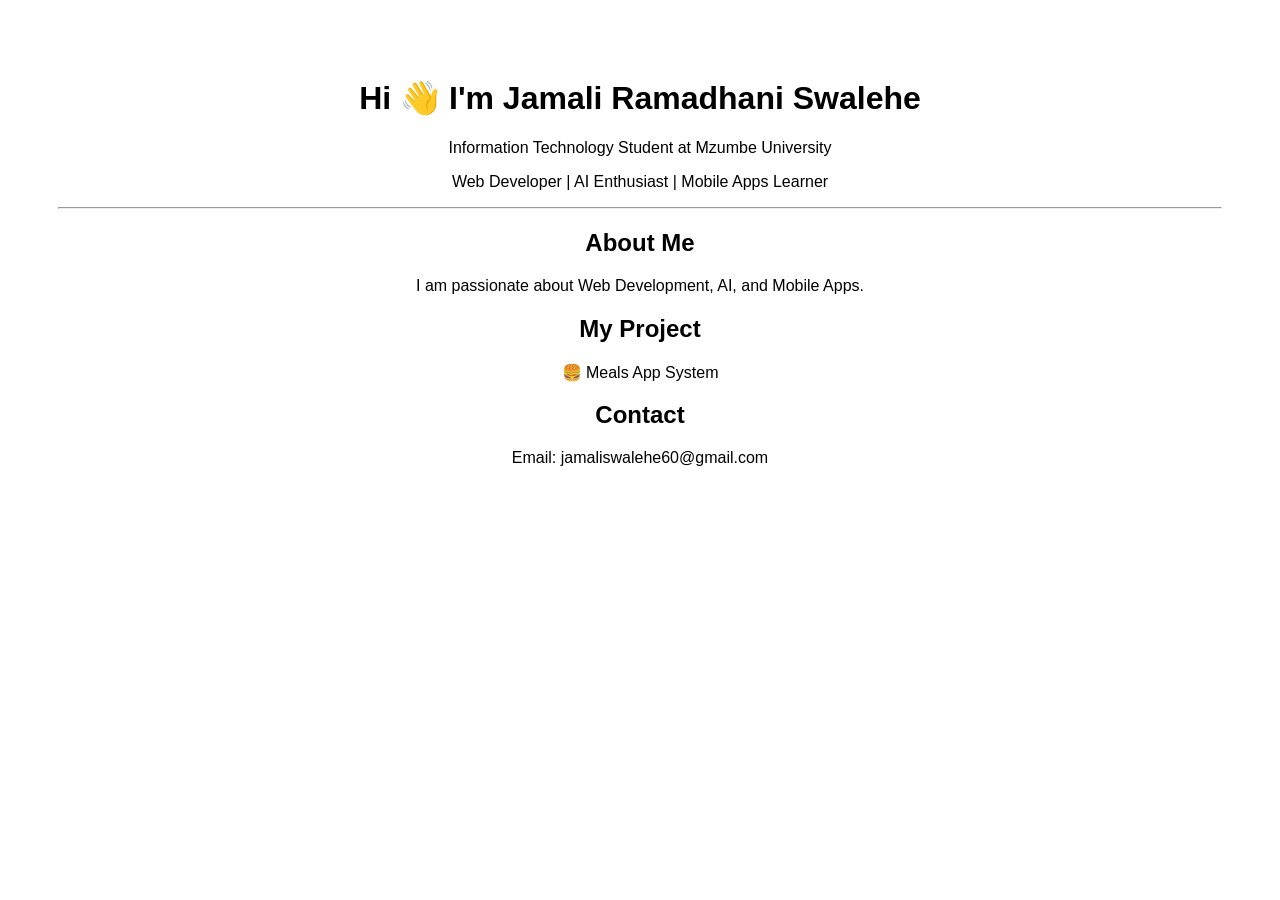
==== index.html @ 50648a1a "update files with content" ====
<!DOCTYPE html>
<html lang="en">
<head>
    <meta charset="UTF-8">
    <title>Jamali Portfolio</title>
</head>
<body style="font-family: Arial; text-align:center; padding:50px;">

    <h1>Hi 👋 I'm Jamali Ramadhani Swalehe</h1>

    <p>Information Technology Student at Mzumbe University</p>

    <p>Web Developer | AI Enthusiast | Mobile Apps Learner</p>

    <hr>

    <h2>About Me</h2>
    <p>I am passionate about Web Development, AI, and Mobile Apps.</p>

    <h2>My Project</h2>
    <p>🍔 Meals App System</p>

    <h2>Contact</h2>
    <p>Email: jamaliswalehe60@gmail.com</p>

</body>
</html>
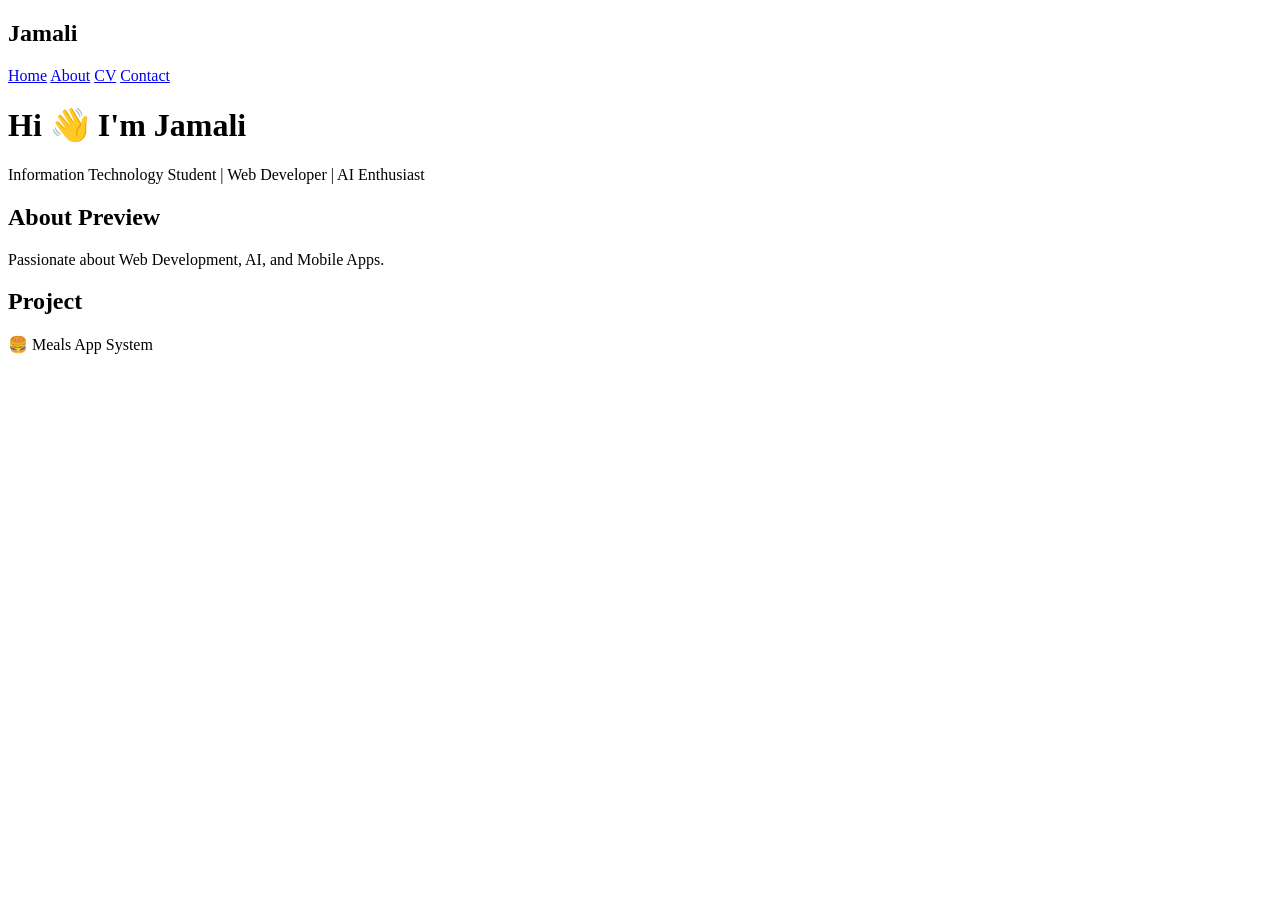
==== commit baf8ec19: "add css and js files" ====
--- a/index.html
+++ b/index.html
@@ -1,27 +1,40 @@
 <!DOCTYPE html>
-<html lang="en">
+<html>
 <head>
-    <meta charset="UTF-8">
     <title>Jamali Portfolio</title>
+    <link rel="stylesheet" href="styles.css">
 </head>
-<body style="font-family: Arial; text-align:center; padding:50px;">
+<body>
 
-    <h1>Hi 👋 I'm Jamali Ramadhani Swalehe</h1>
+<nav>
+    <h2>Jamali</h2>
+    <div>
+        <a href="index.html">Home</a>
+        <a href="about.html">About</a>
+        <a href="cv.html">CV</a>
+        <a href="contact.html">Contact</a>
+    </div>
+</nav>
 
-    <p>Information Technology Student at Mzumbe University</p>
+<div class="hero">
+    <h1>Hi 👋 I'm Jamali</h1>
+    <p>Information Technology Student | Web Developer | AI Enthusiast</p>
+</div>
 
-    <p>Web Developer | AI Enthusiast | Mobile Apps Learner</p>
+<section>
+    <h2>About Preview</h2>
+    <div class="card">
+        Passionate about Web Development, AI, and Mobile Apps.
+    </div>
+</section>
 
-    <hr>
+<section>
+    <h2>Project</h2>
+    <div class="card">
+        🍔 Meals App System
+    </div>
+</section>
 
-    <h2>About Me</h2>
-    <p>I am passionate about Web Development, AI, and Mobile Apps.</p>
-
-    <h2>My Project</h2>
-    <p>🍔 Meals App System</p>
-
-    <h2>Contact</h2>
-    <p>Email: jamaliswalehe60@gmail.com</p>
-
+<script src="script.js"></script>
 </body>
 </html>
